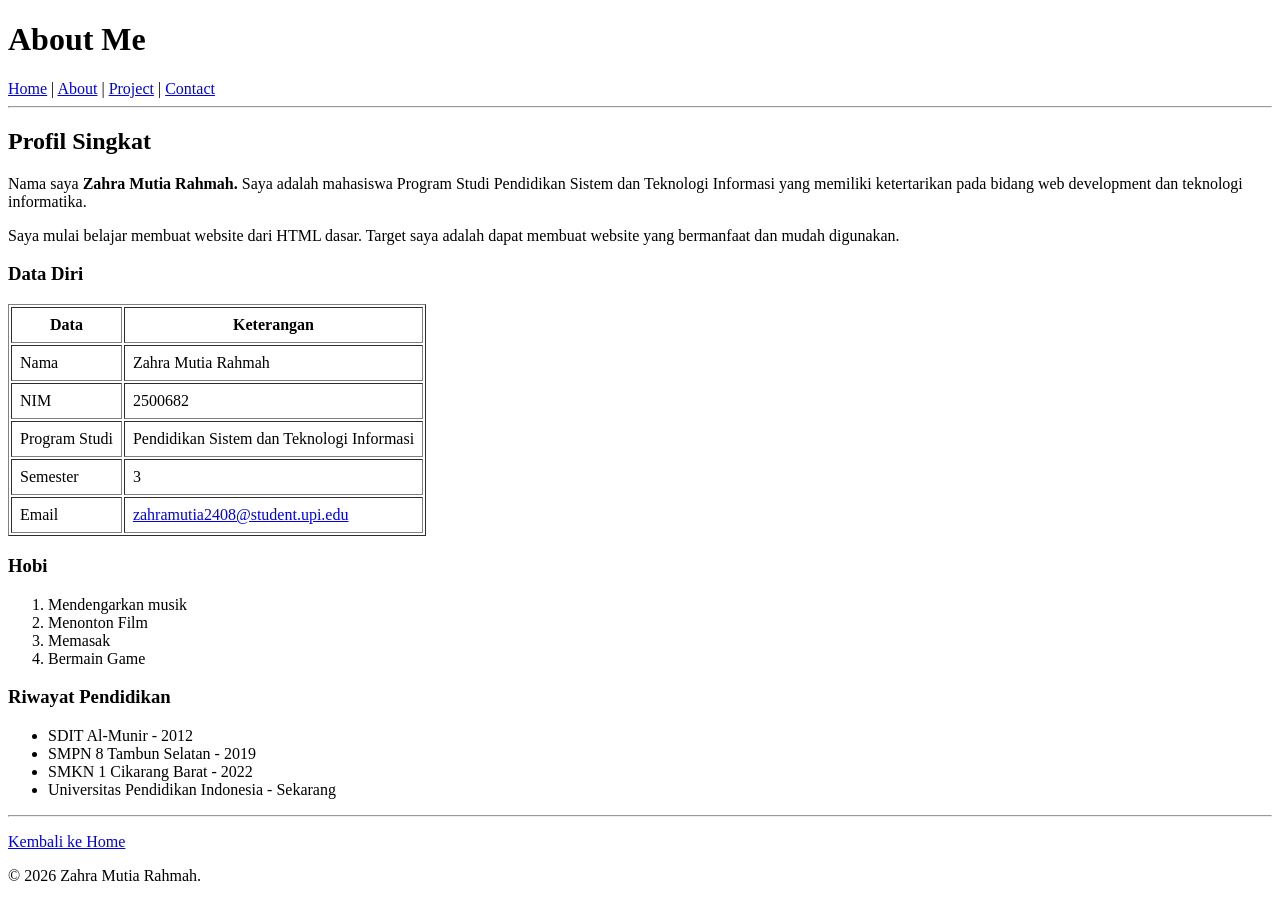
==== about.html @ 0c46ee60 "deploy ulang lagi" ====
<!doctype html>
<html lang="id">
  <head>
    <meta charset="UTF-8" />
    <title>Menampilkan Gambar</title>
  </head>
  <h1>About Me</h1>
  <body>
    <nav>
      <a href="01-home.html">Home</a> | <a href="02-about.html">About</a> |
      <a href="03-project.html">Project</a> |
      <a href="04-contact.html">Contact</a>
    </nav>
    <hr />

    <h2>Profil Singkat</h2>
    <p>
      Nama saya <strong>Zahra Mutia Rahmah.</strong> Saya adalah mahasiswa
      Program Studi Pendidikan Sistem dan Teknologi Informasi yang memiliki
      ketertarikan pada bidang web development dan teknologi informatika.
    </p>
    <p>
      Saya mulai belajar membuat website dari HTML dasar. Target saya adalah
      dapat membuat website yang bermanfaat dan mudah digunakan.
    </p>
    <h3>Data Diri</h3>
    <table border="1" cellpadding="8">
      <thead>
        <tr>
          <th>Data</th>
          <th>Keterangan</th>
        </tr>
      </thead>
      <tbody>
        <tr>
          <td>Nama</td>
          <td>Zahra Mutia Rahmah</td>
        </tr>

        <tr>
          <td>NIM</td>
          <td>2500682</td>
        </tr>
        <td>Program Studi</td>
        <td>Pendidikan Sistem dan Teknologi Informasi</td>
        <tr>
          <td>Semester</td>
          <td>3</td>
        </tr>
        <tr>
          <td>Email</td>
          <td>
            <a href="https://mail.google.com/mail/u/0/#inbox"
              >zahramutia2408@student.upi.edu</a
            >
          </td>
        </tr>
      </tbody>
    </table>

    <h3>Hobi</h3>
    <ol>
      <li>Mendengarkan musik</li>
      <li>Menonton Film</li>
      <li>Memasak</li>
      <li>Bermain Game</li>
    </ol>

    <h3>Riwayat Pendidikan</h3>
    <ul>
      <li>SDIT Al-Munir - 2012</li>
      <li>SMPN 8 Tambun Selatan - 2019</li>
      <li>SMKN 1 Cikarang Barat - 2022</li>
      <li>Universitas Pendidikan Indonesia - Sekarang</li>
    </ul>
    <hr />
    <p>
      <a
        href="file:///C:/Users/asust/OneDrive/Documents/praktikul-html/03-tugas/01-home.html"
        >Kembali ke Home</a
      >
    </p>
    <p>&copy; 2026 Zahra Mutia Rahmah. </p>
  </body>
</html>
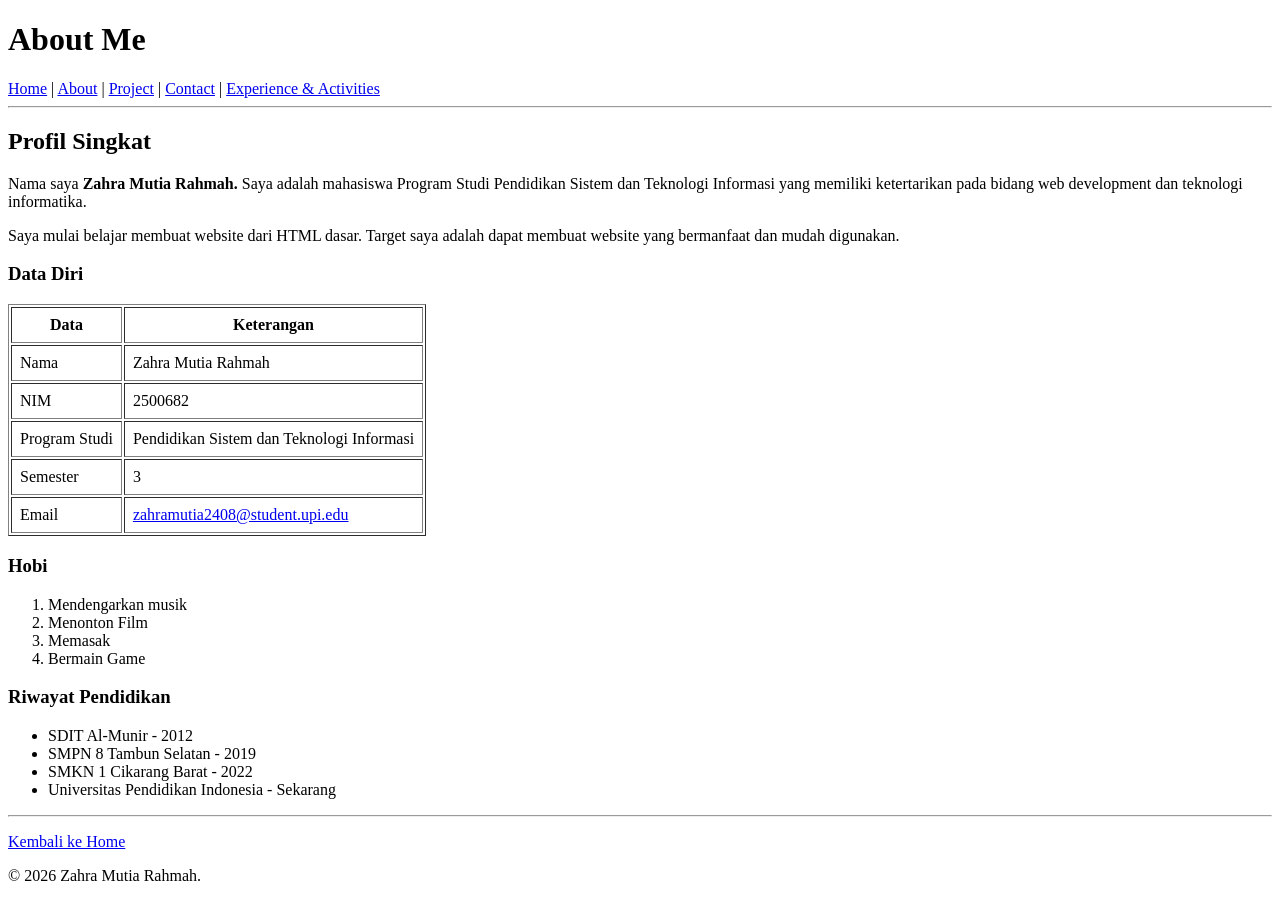
==== commit 7f9f9c64: "Commit Pertama kali" ====
--- a/about.html
+++ b/about.html
@@ -7,9 +7,9 @@
   <h1>About Me</h1>
   <body>
     <nav>
-      <a href="01-home.html">Home</a> | <a href="02-about.html">About</a> |
-      <a href="03-project.html">Project</a> |
-      <a href="04-contact.html">Contact</a>
+      <a href="index.html">Home</a> | <a href="about.html">About</a> |
+      <a href="project.html">Project</a> | <a href="contact.html">Contact</a> |
+      <a href="experience&activities.html">Experience & Activities</a>
     </nav>
     <hr />
 
@@ -75,11 +75,8 @@
     </ul>
     <hr />
     <p>
-      <a
-        href="file:///C:/Users/asust/OneDrive/Documents/praktikul-html/03-tugas/01-home.html"
-        >Kembali ke Home</a
-      >
+      <a href="index.html">Kembali ke Home</a>
     </p>
-    <p>&copy; 2026 Zahra Mutia Rahmah. </p>
+    <p>&copy; 2026 Zahra Mutia Rahmah.</p>
   </body>
 </html>
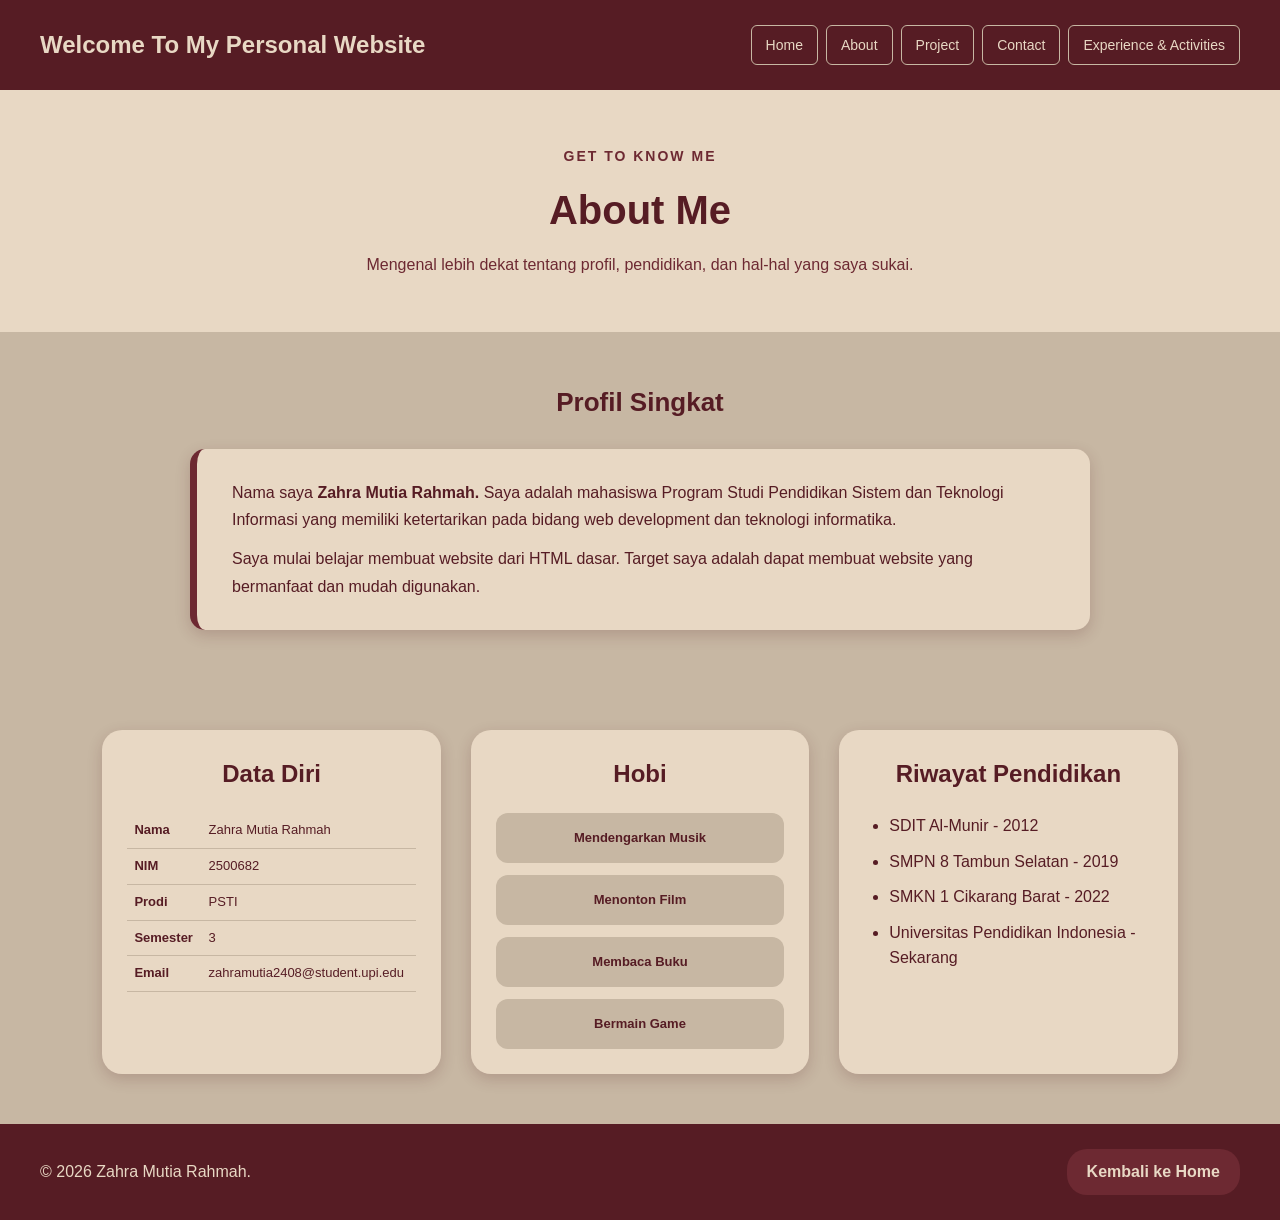
==== commit 3025bda1: "merapihkan keseluruhan page" ====
--- a/about.html
+++ b/about.html
@@ -1,82 +1,153 @@
 <!doctype html>
 <html lang="id">
-  <head>
-    <meta charset="UTF-8" />
-    <title>Menampilkan Gambar</title>
-  </head>
-  <h1>About Me</h1>
-  <body>
+
+<head>
+    <meta charset="UTF-8">
+    <meta name="viewport" content="width=device-width, initial-scale=1.0">
+    <title>Personal Website</title>
+    <link rel="stylesheet" href="style.css">
+</head>
+
+<body>
+
     <nav>
-      <a href="index.html">Home</a> | <a href="about.html">About</a> |
-      <a href="project.html">Project</a> | <a href="contact.html">Contact</a> |
-      <a href="experience&activities.html">Experience & Activities</a>
+        <div class="logo">
+            <h2>Welcome To My Personal Website</h2>
+        </div>
+
+        <div class="link-navbar">
+            <a href="index.html">Home</a>
+            <a href="about.html">About</a>
+            <a href="project.html">Project</a>
+            <a href="contact.html">Contact</a>
+            <a href="experience&activities.html">Experience & Activities</a>
+        </div>
     </nav>
-    <hr />
 
-    <h2>Profil Singkat</h2>
-    <p>
-      Nama saya <strong>Zahra Mutia Rahmah.</strong> Saya adalah mahasiswa
-      Program Studi Pendidikan Sistem dan Teknologi Informasi yang memiliki
-      ketertarikan pada bidang web development dan teknologi informatika.
-    </p>
-    <p>
-      Saya mulai belajar membuat website dari HTML dasar. Target saya adalah
-      dapat membuat website yang bermanfaat dan mudah digunakan.
-    </p>
-    <h3>Data Diri</h3>
-    <table border="1" cellpadding="8">
-      <thead>
-        <tr>
-          <th>Data</th>
-          <th>Keterangan</th>
-        </tr>
-      </thead>
-      <tbody>
-        <tr>
-          <td>Nama</td>
-          <td>Zahra Mutia Rahmah</td>
-        </tr>
+    <section id="about-header">
 
-        <tr>
-          <td>NIM</td>
-          <td>2500682</td>
-        </tr>
-        <td>Program Studi</td>
-        <td>Pendidikan Sistem dan Teknologi Informasi</td>
-        <tr>
-          <td>Semester</td>
-          <td>3</td>
-        </tr>
-        <tr>
-          <td>Email</td>
-          <td>
-            <a href="https://mail.google.com/mail/u/0/#inbox"
-              >zahramutia2408@student.upi.edu</a
-            >
-          </td>
-        </tr>
-      </tbody>
-    </table>
+        <div class="about-title">
+            <p class="subtitle">GET TO KNOW ME</p>
 
-    <h3>Hobi</h3>
-    <ol>
-      <li>Mendengarkan musik</li>
-      <li>Menonton Film</li>
-      <li>Memasak</li>
-      <li>Bermain Game</li>
-    </ol>
+            <h1>About Me</h1>
 
-    <h3>Riwayat Pendidikan</h3>
-    <ul>
-      <li>SDIT Al-Munir - 2012</li>
-      <li>SMPN 8 Tambun Selatan - 2019</li>
-      <li>SMKN 1 Cikarang Barat - 2022</li>
-      <li>Universitas Pendidikan Indonesia - Sekarang</li>
-    </ul>
-    <hr />
-    <p>
-      <a href="index.html">Kembali ke Home</a>
-    </p>
-    <p>&copy; 2026 Zahra Mutia Rahmah.</p>
-  </body>
-</html>
+            <p>
+                Mengenal lebih dekat tentang profil, pendidikan, 
+                dan hal-hal yang saya sukai.
+            </p>
+        </div>
+
+    </section>
+
+    <section id="profile">
+
+        <div class="section-title">
+            <h2>Profil Singkat</h2>
+        </div>
+
+        <div class="profile-content">
+
+            <p>
+                Nama saya <strong>Zahra Mutia Rahmah.</strong> Saya adalah mahasiswa
+                Program Studi Pendidikan Sistem dan Teknologi Informasi yang memiliki
+                ketertarikan pada bidang web development dan teknologi informatika.
+            </p>
+
+            <p>
+                Saya mulai belajar membuat website dari HTML dasar. Target saya adalah
+                dapat membuat website yang bermanfaat dan mudah digunakan.
+            </p>
+
+        </div>
+
+    </section>
+
+  <section id="about-information">
+
+    <div class="info-container">
+
+        <div class="info-card data-card">
+            <h2>Data Diri</h2>
+
+            <table cellpadding="8">
+                <tr>
+                    <td>Nama</td>
+                    <td>Zahra Mutia Rahmah</td>
+                </tr>
+
+                <tr>
+                    <td>NIM</td>
+                    <td>2500682</td>
+                </tr>
+
+                <tr>
+                    <td>Prodi</td>
+                    <td>PSTI</td>
+                </tr>
+
+                <tr>
+                    <td>Semester</td>
+                    <td>3</td>
+                </tr>
+
+                <tr>
+                    <td>Email</td>
+                    <td>zahramutia2408@student.upi.edu</td>
+                </tr>
+            </table>
+        </div>
+
+     <div class="info-card hobby-card">
+    <h2>Hobi</h2>
+
+    <div class="hobby-list">
+        <div class="hobby-item">
+            <p>Mendengarkan Musik</p>
+        </div>
+
+        <div class="hobby-item">
+            <p>Menonton Film</p>
+        </div>
+
+        <div class="hobby-item">
+            <p>Membaca Buku</p>
+        </div>
+
+        <div class="hobby-item">
+            <p>Bermain Game</p>
+        </div>
+    </div>
+</div>
+
+
+        <div class="info-card">
+            <h2>Riwayat Pendidikan</h2>
+
+            <ul>
+                <li>SDIT Al-Munir - 2012</li>
+                <li>SMPN 8 Tambun Selatan - 2019</li>
+                <li>SMKN 1 Cikarang Barat - 2022</li>
+                <li>Universitas Pendidikan Indonesia - Sekarang</li>
+            </ul>
+        </div>
+
+    </div>
+
+</section>
+
+
+    <footer>
+
+        <p>
+            &copy; 2026 Zahra Mutia Rahmah.
+        </p>
+
+        <a href="index.html" class="button">
+            Kembali ke Home
+        </a>
+
+    </footer>
+
+</body>
+
+</html>
--- a/style.css
+++ b/style.css
@@ -0,0 +1,1003 @@
+* {
+    margin: 0;
+    padding: 0;
+    box-sizing: border-box;
+}
+
+body {
+    font-family: Arial, sans-serif;
+    background-color: #C7B7A3;
+    color: #561C24;
+    line-height: 1.6;
+    animation: fadeIn 1s ease-in;
+}
+
+/* =========================================
+   NAVBAR
+   ========================================= */
+
+nav {
+    background-color: #561C24;
+    display: flex;
+    align-items: center;
+    justify-content: space-between;
+    padding: 25px 40px;
+    box-shadow: 0 4px 10px rgba(86, 28, 36, 0.3);
+}
+
+.logo h2 {
+    color: #E8D8C4;
+}
+
+.link-navbar {
+    display: flex;
+    align-items: center;
+    gap: 8px;
+}
+
+.link-navbar a {
+    text-decoration: none;
+    color: #E8D8C4;
+    padding: 8px 14px;
+    border: 1px solid #C7B7A3;
+    border-radius: 6px;
+    font-size: 14px;
+    transition: 0.3s;
+}
+
+.link-navbar a:hover {
+    background-color: #E8D8C4;
+    color: #561C24;
+    transform: translateY(-2px);
+}
+
+/* =========================================
+   HOME PAGE
+   ========================================= */
+
+/* Bagian perkenalan */
+
+#myself {
+    display: flex;
+    flex-direction: row;
+    align-items: center;
+    justify-content: center;
+    gap: 50px;
+    padding: 45px 5%;
+    background-color: #E8D8C4;
+    min-height: 350px;
+    box-sizing: border-box;
+}
+
+.myself-text {
+    max-width: 600px;
+    transform: translateX(-70px);
+}
+
+.subtitle {
+    color: #6D2932;
+    font-size: 14px;
+    font-weight: bold;
+    letter-spacing: 2px;
+    margin-bottom: 20px;
+}
+
+.myself-text h2 {
+    color: #561C24;
+    font-size: 30px;
+    line-height: 1.2;
+    margin-bottom: 25px;
+}
+
+.myself-description {
+    background-color: #F3E9DC;
+    padding: 28px 40px;
+    width: 100%;
+    border-left: 7px solid #6D2932;
+    border-radius: 15px;
+    box-shadow: 0 5px 12px rgba(86, 28, 36, 0.2);
+    transition: 0.5s ease;
+}
+
+.myself-description:hover {
+    transform: translateY(-2px);
+    box-shadow: 0 8px 16px rgba(86, 28, 36, 0.25);
+}
+
+.myself-description p {
+    color: #561C24;
+}
+
+/* Foto profil */
+
+.myself-image {
+    width: 280px;
+    height: 280px;
+    padding: 10px;
+    background-color: #6D2932;
+    border-radius: 50%;
+    box-shadow: 0 10px 20px rgba(86, 28, 36, 0.3);
+    flex-shrink: 0;
+    transition: 0.3s;
+}
+
+.myself-image:hover {
+    transform: scale(1.05);
+}
+
+.myself-image img {
+    width: 100%;
+    height: 100%;
+    object-fit: cover;
+    border-radius: 50%;
+    display: block;
+}
+
+/* Informasi Home */
+
+#information {
+    padding: 60px 8%;
+    background-color: #C7B7A3;
+}
+
+.info-container {
+    display: flex;
+    justify-content: center;
+    align-items: stretch;
+    gap: 30px;
+    max-width: 1100px;
+    margin: auto;
+}
+
+.info-box {
+    background-color: #E8D8C4;
+    width: 50%;
+    padding: 30px;
+    border-radius: 20px;
+    box-shadow: 0 5px 15px rgba(86, 28, 36, 0.15);
+    transition: 0.3s;
+}
+
+.info-box:hover {
+    transform: translateY(-5px);
+    box-shadow: 0 8px 18px rgba(86, 28, 36, 0.25);
+}
+
+/* Judul section */
+
+.section-title {
+    text-align: center;
+    margin-bottom: 25px;
+}
+
+.section-title h2 {
+    color: #561C24;
+    font-size: 26px;
+}
+
+.intro-content {
+    padding: 10px;
+}
+
+.intro-content p {
+    margin-bottom: 12px;
+}
+
+/* Yang sedang dipelajari */
+
+.learning-list ul {
+    display: flex;
+    flex-wrap: wrap;
+    justify-content: center;
+    gap: 15px;
+    list-style: none;
+}
+
+.learning-list li {
+    background-color: #C7B7A3;
+    padding: 15px 20px;
+    border-radius: 12px;
+    box-shadow: 0 3px 8px rgba(86, 28, 36, 0.15);
+    transition: 0.3s;
+}
+
+.learning-list li:hover {
+    background-color: #6D2932;
+    color: #E8D8C4;
+    transform: translateY(-5px);
+}
+
+
+/* =========================
+   ABOUT PAGE
+   ========================= */
+
+/* Header About */
+#about-header {
+    background-color: #E8D8C4;
+    padding: 55px 8%;
+    text-align: center;
+    box-sizing: border-box;
+}
+
+.about-title {
+    max-width: 800px;
+    margin: auto;
+}
+
+.about-title .subtitle {
+    color: #6D2932;
+    font-size: 14px;
+    font-weight: bold;
+    letter-spacing: 2px;
+    margin-bottom: 10px;
+}
+
+.about-title h1 {
+    color: #561C24;
+    font-size: 40px;
+    margin-bottom: 10px;
+}
+
+.about-title p:last-child {
+    color: #6D2932;
+    font-size: 16px;
+}
+
+/* Profil Singkat */
+
+#profile {
+    background-color: #C7B7A3;
+    padding: 50px 8%;
+    box-sizing: border-box;
+}
+
+.profile-content {
+    max-width: 900px;
+    margin: auto;
+    padding: 30px 35px;
+    background-color: #E8D8C4;
+    border-left: 7px solid #6D2932;
+    border-radius: 15px;
+    box-shadow: 0 5px 15px rgba(86, 28, 36, 0.2);
+    box-sizing: border-box;
+    transition: 0.5s ease;
+}
+
+.profile-content:hover {
+    transform: translateY(-2px);
+    box-shadow: 0 8px 16px rgba(86, 28, 36, 0.25);
+}
+.profile-content p {
+    color: #561C24;
+    margin-bottom: 12px;
+    line-height: 1.7;
+}
+
+.profile-content p:last-child {
+    margin-bottom: 0;
+}
+
+/* Data Diri, Hobi & Pendidikan */
+
+#about-information {
+    background-color: #C7B7A3;
+    padding: 50px 8%;
+    box-sizing: border-box;
+}
+
+.info-card {
+    background-color: #E8D8C4;
+    flex: 1;
+    padding: 25px;
+    border-radius: 20px;
+    box-shadow: 0 5px 15px rgba(86, 28, 36, 0.2);
+    box-sizing: border-box;
+    transition: 0.3s;
+}
+
+.info-card:hover {
+    transform: translateY(-5px);
+    box-shadow: 0 10px 20px rgba(86, 28, 36, 0.3);
+}
+
+.info-card h2 {
+    color: #561C24;
+    text-align: center;
+    margin-bottom: 20px;
+}
+
+/* Tabel Data Diri */
+
+.data-card table {
+    width: 100%;
+    border-collapse: collapse;
+    color: #561C24;
+}
+
+.data-card td {
+    padding: 7px;
+    border-bottom: 1px solid #C7B7A3;
+    font-size: 13px;
+}
+
+.data-card td:first-child {
+    font-weight: bold;
+}
+
+
+.info-card ul {
+    padding-left: 25px;
+    color: #561C24;
+}
+
+.info-card li {
+    margin-bottom: 10px;
+}
+
+.info-card li:hover {
+    color: #6D2932;
+}
+
+/* Hobi */
+
+.hobby-list {
+    display: flex;
+    flex-direction: column;
+    gap: 12px;
+}
+
+.hobby-item {
+    background-color: #C7B7A3;
+    padding: 12px 15px;
+    width: 100%;
+    min-height: 50px;
+    border-radius: 12px;
+    display: flex;
+    justify-content: center;
+    align-items: center;
+    text-align: center;
+    box-sizing: border-box;
+    transition: 0.3s;
+}
+
+.hobby-item p {
+    color: #561C24;
+    font-size: 13px;
+    font-weight: bold;
+    margin: 0;
+}
+
+.hobby-item:hover {
+    background-color: #6D2932;
+    transform: translateY(-5px);
+    box-shadow: 0 5px 10px rgba(86, 28, 36, 0.25);
+}
+
+.hobby-item:hover p {
+    color: #E8D8C4;
+}
+
+/* =========================
+   PROJECT PAGE
+   ========================= */
+/* Bagian utama Project */
+
+#project {
+    background-color: #C7B7A3;
+    padding: 55px 8%;
+}
+
+.project-header {
+    text-align: center;
+    margin-bottom: 40px;
+}
+
+.project-header h1 {
+    color: #561C24;
+    font-size: 36px;
+    margin-bottom: 10px;
+}
+
+.project-header p {
+    color: #561C24;
+}
+
+
+/* PROJECT CARD */
+
+.project-container {
+    display: flex;
+    flex-wrap: wrap;
+    justify-content: center;
+    gap: 25px;
+    max-width: 1100px;
+    margin: auto;
+}
+
+.project-card {
+    background-color: #E8D8C4;
+    width: 31%;
+    min-width: 280px;
+    padding: 20px;
+    box-sizing: border-box;
+    border-radius: 18px;
+    box-shadow: 0 5px 15px rgba(86, 28, 36, 0.18);
+    transition: 0.3s;
+}
+
+.project-card:hover {
+    transform: translateY(-7px);
+    box-shadow: 0 10px 20px rgba(86, 28, 36, 0.25);
+}
+
+.project-card img {
+    width: 100%;
+    height: 180px;
+    object-fit: cover;
+    border-radius: 12px;
+    margin-bottom: 15px;
+}
+
+.project-card h2 {
+    color: #561C24;
+    font-size: 20px;
+    margin-bottom: 12px;
+}
+
+.project-card p {
+    color: #561C24;
+    font-size: 14px;
+    line-height: 1.7;
+    margin-bottom: 15px;
+}
+
+.project-card a {
+    display: inline-block;
+    color: #6D2932;
+    font-weight: bold;
+    text-decoration: none;
+}
+
+.project-card a:hover {
+    text-decoration: underline;
+}
+
+
+/* =========================
+   TECHNOLOGY
+   ========================= */
+
+#technology {
+    background-color: #E8D8C4;
+    padding: 55px 8%;
+}
+
+.technology-header {
+    text-align: center;
+    margin-bottom: 30px;
+}
+
+.technology-header h2 {
+    color: #561C24;
+    font-size: 30px;
+    margin-bottom: 10px;
+}
+
+.technology-header p {
+    color: #561C24;
+}
+
+
+/* KOTAK TEKNOLOGI */
+
+.technology-container {
+    display: flex;
+    flex-wrap: nowrap;
+    justify-content: center;
+    gap: 12px;
+    max-width: 1200px;
+    margin: auto;
+}
+
+.technology-card {
+    background-color: #C7B7A3;
+    width: 130px;
+    padding: 18px 10px;
+    text-align: center;
+    border-radius: 15px;
+    box-shadow: 0 4px 10px rgba(86, 28, 36, 0.15);
+    transition: 0.3s;
+    box-sizing: border-box;
+}
+
+.technology-card:hover {
+    background-color: #6D2932;
+    color: #E8D8C4;
+    transform: translateY(-5px);
+}
+
+.technology-card h3 {
+    color: #561C24;
+    margin: 0;
+    font-size: 17px;
+}
+
+.technology-card:hover h3 {
+    color: #E8D8C4;
+}
+
+
+/* =========================
+   RINGKASAN PROJECT
+   ========================= */
+
+#project-summary {
+    background-color: #C7B7A3;
+    padding: 50px 8%;
+}
+
+.summary-header {
+    text-align: center;
+    margin-bottom: 25px;
+}
+
+.summary-header h2 {
+    color: #561C24;
+    font-size: 30px;
+}
+
+.summary-table {
+    max-width: 850px;
+    margin: auto;
+    overflow-x: auto;
+    transition: 0.3s;
+}
+
+.summary-table:hover {
+    transform: translateY(-5px);
+    box-shadow: 0 10px 20px rgba(86, 28, 36, 0.25);
+}
+
+.summary-table table {
+    width: 100%;
+    border-collapse: collapse;
+    background-color: #E8D8C4;
+    box-shadow: 0 5px 15px rgba(86, 28, 36, 0.15);
+}
+
+.summary-table th,
+.summary-table td {
+    border: 2px solid #050505;
+    padding: 9px 12px;
+    text-align: center;
+}
+
+.summary-table th {
+    background-color: #6D2932;
+    color: #E8D8C4;
+}
+
+.summary-table td {
+    color: #561C24;
+    font-size: 13px;
+}
+
+/* =========================
+   CONTACT PAGE
+   ========================= */
+
+#contact-header {
+    background-color: #E8D8C4;
+    padding: 50px 8%;
+    text-align: center;
+}
+
+.contact-title {
+    max-width: 750px;
+    margin: auto;
+}
+
+.contact-title h1 {
+    color: #561C24;
+    font-size: 36px;
+    margin-bottom: 12px;
+}
+
+.contact-title p {
+    color: #561C24;
+    font-size: 15px;
+}
+
+/* Bagian Contact */
+
+#contact {
+    background-color: #C7B7A3;
+    padding: 55px 8%;
+    box-sizing: border-box;
+}
+
+.contact-container {
+    display: flex;
+    flex-direction: column;
+    align-items: center;
+    gap: 30px;
+    margin: auto;
+}
+
+/* Informasi Kontak */
+
+.contact-info {
+    width: 850px;
+    background-color: #E8D8C4;
+    padding: 30px;
+    border-radius: 20px;
+    box-sizing: border-box;
+    box-shadow: 0 5px 15px rgba(86, 28, 36, 0.18);
+    transition: 0.3s;
+}
+
+/* Form */
+
+.contact-form {
+    width: 550px;
+    background-color: #E8D8C4;
+    padding: 25px;
+    border-radius: 20px;
+    box-sizing: border-box;
+    box-shadow: 0 5px 15px rgba(86, 28, 36, 0.18);
+    transition: 0.3s;
+}
+
+.contact-form h2 {
+    color: #561C24;
+    margin-bottom: 25px;
+}
+
+
+/* FORM GROUP */
+
+.form-group {
+    margin-bottom: 18px;
+}
+
+.form-group label {
+    display: block;
+    color: #561C24;
+    font-weight: bold;
+    font-size: 14px;
+    margin-bottom: 7px;
+}
+
+
+/* INPUT */
+
+.form-group input[type="text"],
+.form-group input[type="email"],
+.form-group input[type="tel"],
+.form-group input[type="date"],
+.form-group select,
+.form-group textarea {
+    width: 100%;
+    padding: 11px 13px;
+    border: 1px solid #C7B7A3;
+    border-radius: 8px;
+    background-color: #F4EAE0;
+    color: #561C24;
+    font-family: Arial, sans-serif;
+    box-sizing: border-box;
+    outline: none;
+    transition: 0.3s;
+}
+
+
+/* EFEK INPUT */
+
+.form-group input:focus,
+.form-group select:focus,
+.form-group textarea:focus {
+    border-color: #6D2932;
+    box-shadow: 0 0 0 2px rgba(109, 41, 50, 0.15);
+}
+
+
+/* TEXTAREA */
+
+.form-group textarea {
+    resize: vertical;
+}
+
+
+/* RADIO */
+
+.radio-group {
+    display: flex;
+    flex-wrap: wrap;
+    gap: 15px;
+}
+
+.radio-group label {
+    display: flex;
+    align-items: center;
+    gap: 5px;
+    font-weight: normal;
+    margin: 0;
+}
+
+
+/* CHECKBOX */
+
+.checkbox-group {
+    margin-bottom: 20px;
+    color: #561C24;
+    font-size: 13px;
+}
+
+.checkbox-group label {
+    display: flex;
+    align-items: center;
+    gap: 7px;
+}
+
+
+/* BUTTON FORM */
+
+.form-button {
+    display: flex;
+    gap: 10px;
+}
+
+.form-button input {
+    border: none;
+    padding: 11px 22px;
+    border-radius: 20px;
+    font-weight: bold;
+    cursor: pointer;
+    transition: 0.3s;
+}
+
+.form-button input[type="submit"] {
+    background-color: #6D2932;
+    color: #E8D8C4;
+}
+
+.form-button input[type="reset"] {
+    background-color: #C7B7A3;
+    color: #561C24;
+}
+
+.form-button input:hover {
+    transform: translateY(-3px);
+    box-shadow: 0 5px 10px rgba(86, 28, 36, 0.2);
+}
+
+/* =========================
+   CONTACT LINKS
+   ========================= */
+
+.contact-links {
+    display: flex;
+    justify-content: center;
+    gap: 15px;
+    margin-top: 25px;
+}
+
+.contact-card {
+    flex: 1;
+    background-color: #C7B7A3;
+    padding: 18px 12px;
+    border-radius: 15px;
+    text-align: center;
+    text-decoration: none;
+    color: #561C24;
+    box-shadow: 0 4px 10px rgba(86, 28, 36, 0.15);
+    transition: 0.3s;
+}
+
+.contact-card h3 {
+    margin-bottom: 5px;
+    color: #561C24;
+    font-size: 16px;
+}
+
+.contact-card p {
+    margin: 0;
+    font-size: 13px;
+    color: #561C24;
+}
+
+
+/* EFEK HOVER */
+
+.contact-card:hover {
+    background-color: #6D2932;
+    color: #E8D8C4;
+    transform: translateY(-5px);
+    box-shadow: 0 8px 15px rgba(86, 28, 36, 0.25);
+}
+
+.contact-card:hover h3,
+.contact-card:hover p {
+    color: #E8D8C4;
+}
+
+.contact-info:hover,
+.contact-form:hover {
+    transform: translateY(-6px);
+    box-shadow: 0 10px 20px rgba(86, 28, 36, 0.25);
+}
+
+/* =========================================
+   EXPERIENCE & ACTIVITIES
+   ========================================= */
+
+/* Bagian judul */
+
+.experience-header {
+    max-width: 900px;
+    margin: 0 auto;
+    padding: 40px 20px 25px;
+    text-align: center;
+}
+
+.experience-header h2 {
+    color: #561C24;
+    font-size: 30px;
+    margin-bottom: 12px;
+}
+
+.experience-header p {
+    color: #561C24;
+    font-size: 16px;
+    line-height: 1.7;
+    margin: 0;
+}
+
+/* Container Card */
+
+.experience-container {
+    width: 90%;
+    max-width: 1100px;
+    margin: 0 auto;
+    padding: 20px 0 50px;
+
+    display: grid;
+    grid-template-columns: repeat(3, 1fr);
+    gap: 25px;
+}
+
+/* Card Experience */
+
+.experience-card {
+    background-color: #E8D8C4;
+    border-radius: 18px;
+    overflow: hidden;
+
+    box-shadow: 0 5px 15px rgba(86, 28, 36, 0.15);
+
+    transition:
+        transform 0.3s ease,
+        box-shadow 0.3s ease;
+
+    animation: experienceFade 0.8s ease;
+}
+
+/* Gambar */
+
+.experience-card img {
+    width: 100%;
+    height: 210px;
+    object-fit: cover;
+    display: block;
+}
+
+/* Isi Card */
+
+.experience-content {
+    padding: 20px;
+}
+
+.experience-content h3 {
+    color: #561C24;
+    font-size: 17px;
+    line-height: 1.4;
+
+    margin-top: 0;
+    margin-bottom: 10px;
+}
+
+.experience-content p {
+    color: #561C24;
+    font-size: 14px;
+    line-height: 1.6;
+
+    margin-bottom: 0;
+}
+
+
+/* Tahun */
+
+.experience-year {
+    font-size: 13px;
+    margin-bottom: 12px;
+}
+
+/* Hover */
+
+.experience-card:hover {
+    transform: translateY(-7px);
+
+    box-shadow:
+        0 12px 25px rgba(86, 28, 36, 0.23);
+}
+
+/* =========================================
+   FOOTER
+   ========================================= */
+
+footer {
+    display: flex;
+    justify-content: space-between;
+    align-items: center;
+    padding: 25px 40px;
+    background-color: #561C24;
+    box-sizing: border-box;
+}
+
+footer p {
+    color: #E8D8C4;
+    margin: 0;
+}
+
+footer .button {
+    background-color: #6D2932;
+    color: #E8D8C4;
+    text-decoration: none;
+    padding: 10px 20px;
+    border-radius: 20px;
+    font-weight: bold;
+    transition: 0.3s;
+}
+
+footer .button:hover {
+    background-color: #E8D8C4;
+    color: #561C24;
+    transform: translateY(-3px);
+}
+
+/* =========================================
+   BUTTON UMUM
+   ========================================= */
+
+.button {
+    display: inline-block;
+    background-color: #6D2932;
+    color: #E8D8C4;
+    text-decoration: none;
+    padding: 12px 25px;
+    border-radius: 25px;
+    font-weight: bold;
+    transition: 0.3s;
+}
+
+.button:hover {
+    background-color: #E8D8C4;
+    color: #561C24;
+    transform: translateY(-3px);
+    box-shadow: 0 5px 12px rgba(86, 28, 36, 0.3);
+}
+
+/* =========================================
+   ANIMASI GLOBAL
+   ========================================= */
+
+@keyframes fadeIn {
+
+    from {
+        opacity: 0;
+    }
+
+    to {
+        opacity: 1;
+    }
+}
